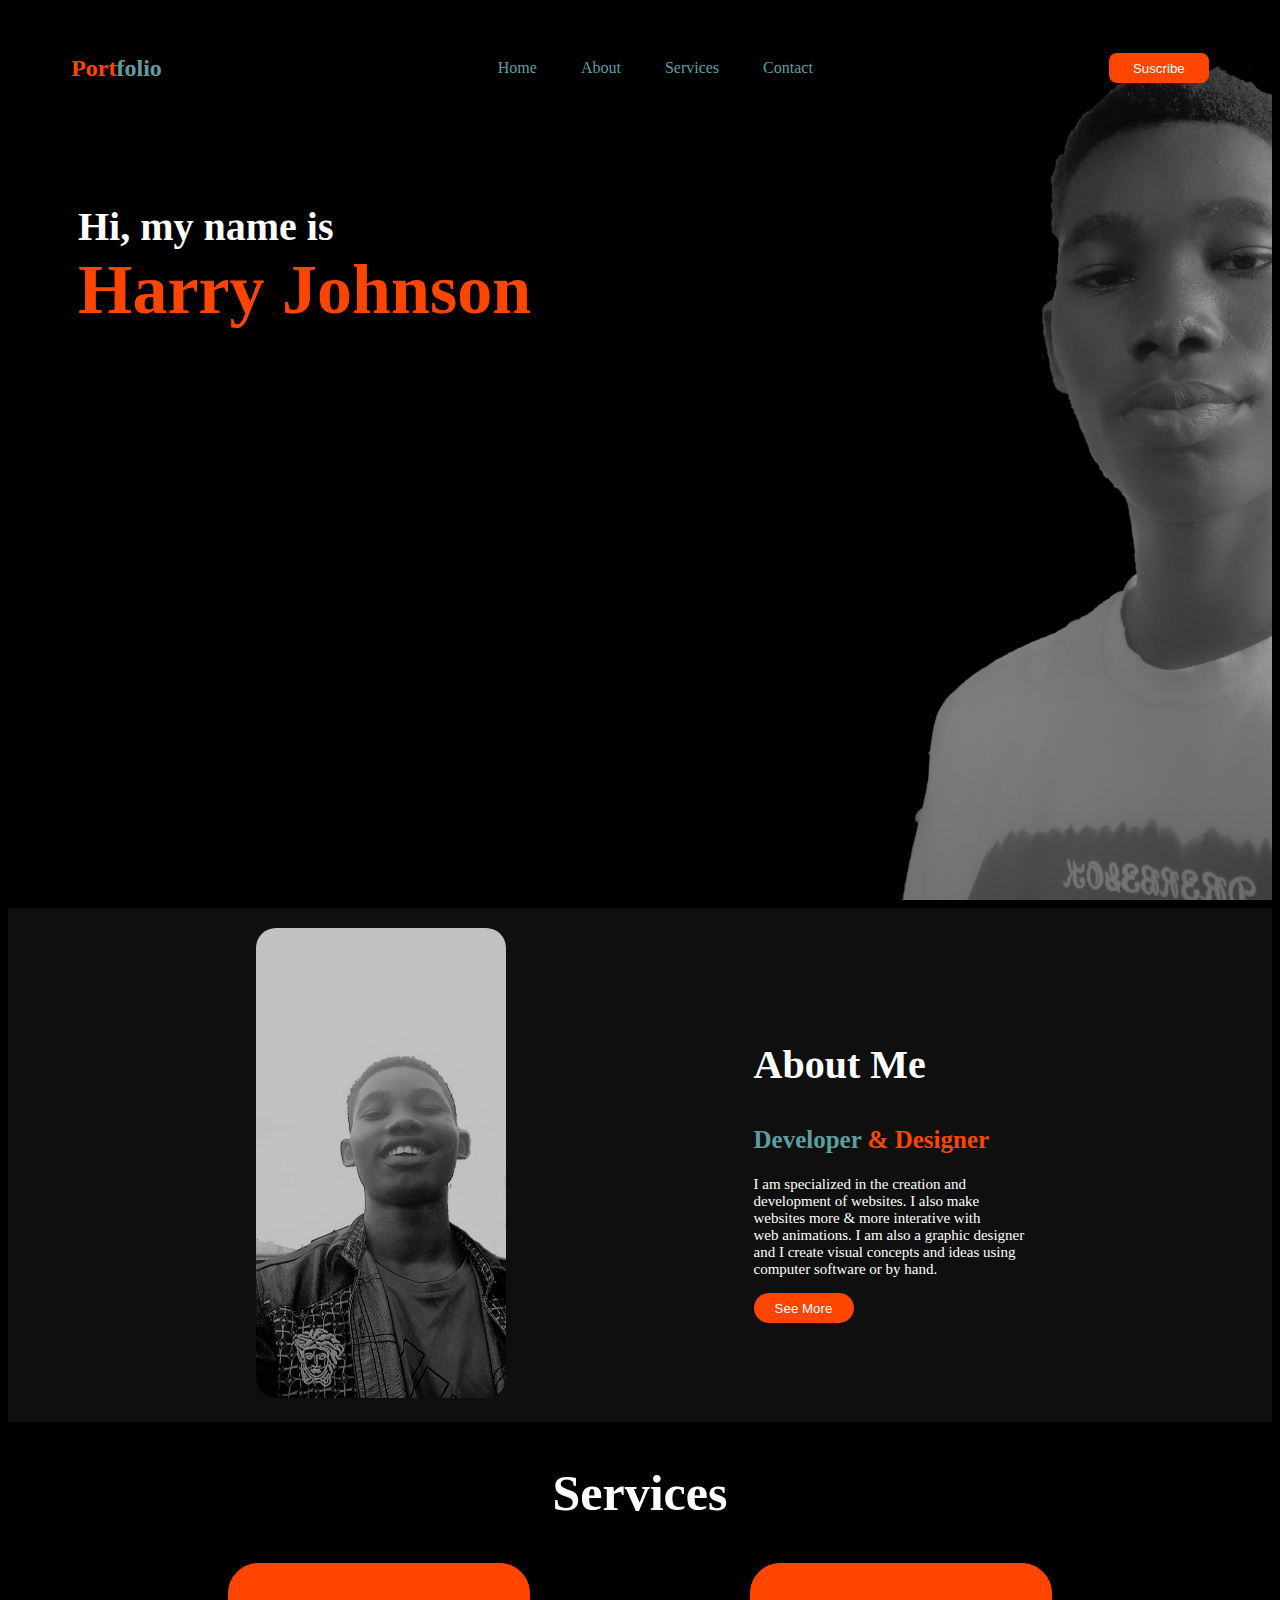
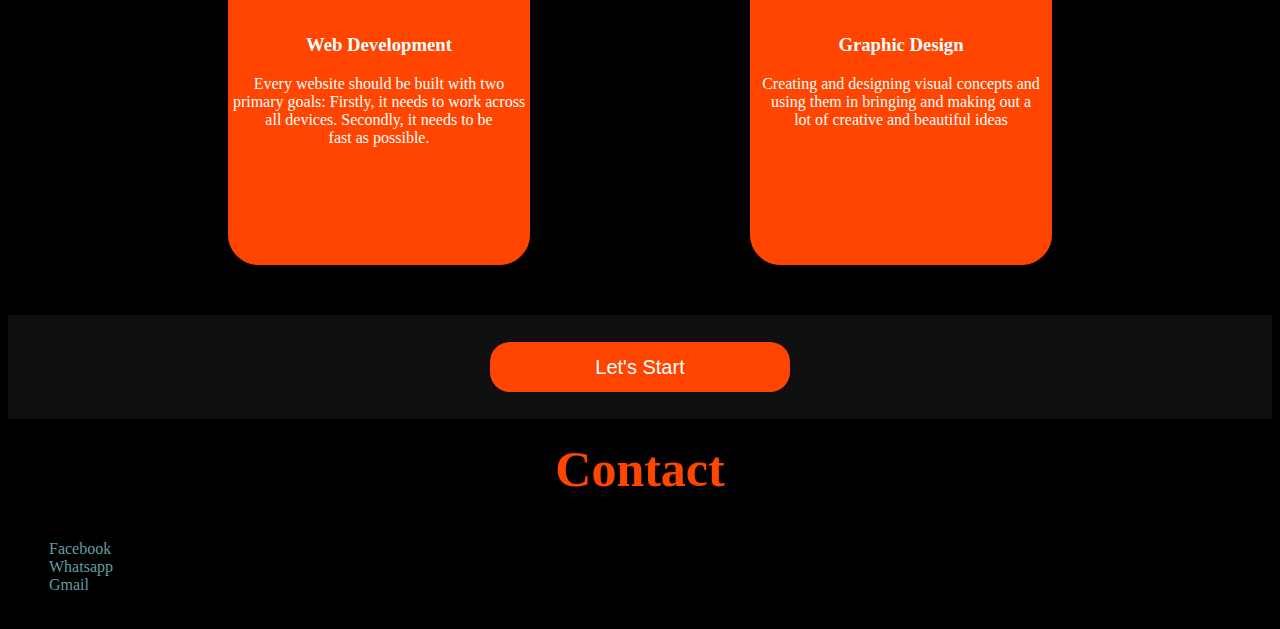
==== index.html @ 8c21160b "Add files via upload" ====
<!DOCTYPE html>
<html lang="en">
<head>
    <meta charset="UTF-8">
    <meta http-equiv="X-UA-Compatible" content="IE=edge">
    <meta name="viewport" content="width=device-width, initial-scale=1.0">
    <title>My Portfolio</title>
    <link rel="stylesheet" href="style.css">

    <link rel="stylesheet" href="https://cdnjs.cloudflare.com/ajax/libs/font-awesome/6.2.0/css/all.min.css"
     integrity="sha512-xh6O/CkQoPOWDdYTDqeRdPCVd1SpvCA9XXcUnZS2FmJNp1coAFzvtCN9BmamE+4aHK8yyUHUSCcJHgXloTyT2A=="
     crossorigin="anonymous" referrerpolicy="no-referrer" />
</head>
<body class="hasd">
    <div class="gpp">
        <nav>
            <h2 class="fum"><span>Port</span>folio</h2>
            <ul>
                <li><a href="index.html">Home</a></li>
                <li><a href="about.html">About</a></li>
                <li><a href="services.html">Services</a></li>
                <li><a href="contact.html">Contact</a></li>
            </ul>
            <a href="" class="ddd"><button>Suscribe</button></a>
        </nav>
        <div class="daz">
            <h1>Hi, my name is <br><span id="name1">Harry Johnson</span></h1>
        </div>
    </div>
    <div class="vax">
        <div class="aac">
            <img src="./my photo.png" alt="" width="250px" height="470px">
        </div>
        <div class="bg">
            <h4>About Me</h4>
            <h5>Developer <span>& Designer</span></h5>
            <p>
                I am specialized in the creation and <br>
                development of websites. I also make <br>
                websites more & more interative with <br> 
                web animations. I am also a graphic designer <br>
                and I create visual concepts and ideas using <br>
                computer software or by hand. 
            </p>
            <a href="about.html"><button>See More</button></a>
        </div>
    </div>
    <div class="dok">
        <h2>Services</h2>
        <div class="hoo">
            <div>
                <h3>Web Development</h3>
                <p>
                    Every website should be built with two primary goals: Firstly, it needs
                    to work across all devices. Secondly, it needs to be <br> fast as possible.
                </p>
            </div>
            <div>
                <h3>Graphic Design</h3>
                <p>
                    Creating and designing visual concepts and using them in bringing 
                    and making out a <br> lot of creative and beautiful ideas   
                </p>
            </div>
        </div>
    </div>
    <div class="wer">
        <center><a href="services.html"><button>Let's Start</button></a></center>
    </div>
    <div class="szx">
        <h2>Contact</h2>
        <ul>
            <li>Facebook</li>
            <li>Whatsapp</li>
            <li>Gmail</li>
        </ul>     
    </div>
</body>
</html>
---- style.css ----
.hasd{
    background-color: black;
}
.gpp{
    height: 100vh;
    background-image: url("photorr.png");
    background-size: cover;
    background-repeat: no-repeat;
    background-position: center;
    background-attachment: fixed;
}
nav{
    display: flex;
    justify-content: space-between;
    align-items: center;
    padding-top: 25px;
    padding-left: 5%;
    padding-right: 5%;
    flex-wrap: wrap;
}
nav ul li{
    list-style-type: none;
    display: inline-block;
    padding: 10px 20px;
    transition: 5s;
}
nav ul li a{
    text-decoration: none;
    color: cadetblue;

}
nav ul li a:hover{
    color: orangered;
}
.ddd button{
    color: white;
    background-color: orangered;
    border-radius: 8px;
    border: none;
    width: 100px;
    height: 30px;
    cursor: pointer;
   transition: transform .4s;
}
.ddd button:hover{
    transform: scale(1.2);
}
.fum{
    color: cadetblue;
}
span{
    color: orangered;
}
#name1{
    font-size: 70px;
}
.daz h1{
    color: white;
    font-size: 40px;
    padding-left: 70px;
    margin-top: 100px;
    transition: 5s;
}
.vax{
    display: flex;
    justify-content: space-evenly;
    flex-wrap: wrap;
    background-color: rgb(15, 15, 15);
}
.aac img{
    margin-top: 20px;
    border-radius: 20px;
    margin-bottom: 20px;
    transition: 5s;
}
.bg{
    margin-top: 80px;
    transition: 5s;
}
.bg h4{
    color: white;
    font-size: 40px;
}
.bg h5{
    color: cadetblue;
    font-size: 25px;
    margin-top: -15px;
}
.bg p{
    color: white;
    font-size: 15px;
    margin-top: -20px;
}
.bg button{
    color: white;
    background-color: orangered;
    border-radius: 20px;
    border: none;
    width: 100px;
    height: 30px;
    cursor: pointer;
   transition: transform, 500ms;
   margin-bottom: 30px;
}
.bg button:hover{
    transform: scale(1.2);
}
.dok{
    display: flex;
    flex-direction: column;
    flex-wrap: wrap;
    background-color: black;
}
.hoo{
    display: flex;
    flex-wrap: wrap;
    justify-content: space-evenly;
}
.hoo div{
    border: 1px solid orangered;
    width: 300px;
    background-color: orangered;
    color: white;
    height: 300px;
    margin-bottom: 50px;
    border-radius: 30px;
    text-align: center;
    transition: 2s;
}
.dok h2{
    text-align: center;
    font-size: 50px;
    color: white;
}
.hoo div h3{
    margin-top: 70px;
}
.hoo button{
    background-color: white;
    color: orangered;
    width: 150px;
    height: 30px;
    border-radius: 20px;
    transition: 500ms;
    border: none;
    margin-top: 20px;
}
.hoo button:hover{
    border: 1px solid white;
    background-color: transparent;
    color: white;
    cursor: pointer;
}
.wer{
    background-color: rgb(15, 15, 15);
    height: 100px;
    border: 2px solid rgb(15, 15, 15);
}
.wer button{
    margin-top: 25px;
    width: 300px;
    height: 50px;
    background-color: orangered;
    color: white;
    border: none;
    border-radius: 20px;
    font-size: 20px;
    transition: transform, 500ms;
    cursor: pointer;
}
.wer button:hover{
    background-color: transparent;
    border: 1px solid orangered;
    color: orangered;
    transform: scale(1.1);
}
.szx{
    background-color: black;
    height: 200px;
    justify-content: center;
    border: 1px solid black;
}
.szx h2{
    font-size: 50px;
    color: orangered;
    margin-top: 20px;
    text-align: center;
}
.szx li{
    color: cadetblue;
    list-style-type: none;
}
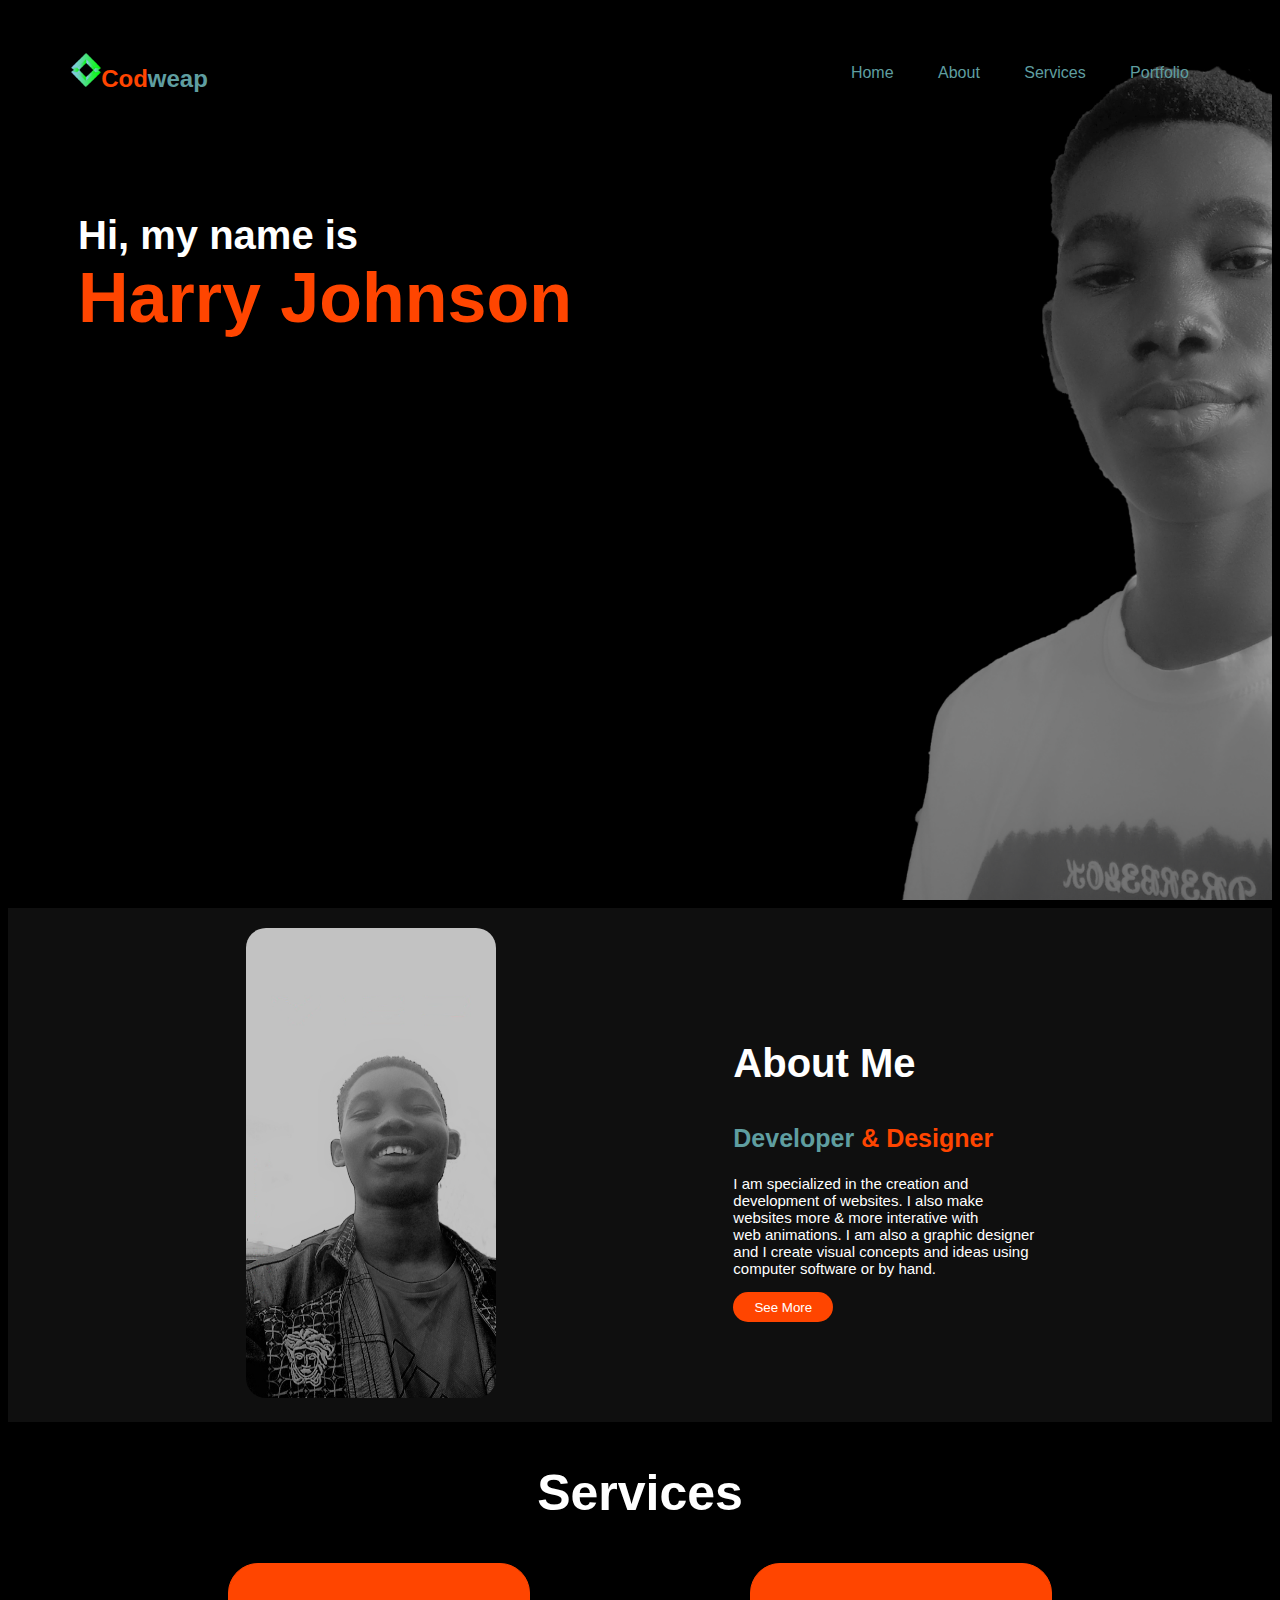
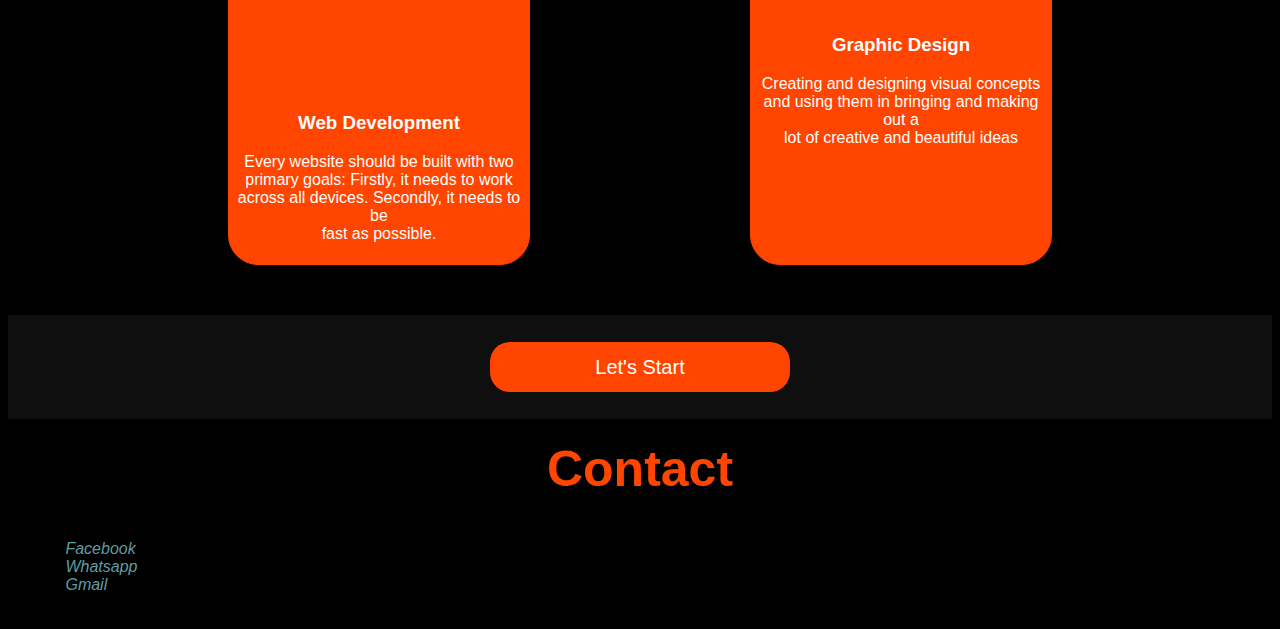
==== commit 97ecc8a9: "Add files via upload" ====
--- a/index.html
+++ b/index.html
@@ -5,7 +5,11 @@
     <meta http-equiv="X-UA-Compatible" content="IE=edge">
     <meta name="viewport" content="width=device-width, initial-scale=1.0">
     <title>My Portfolio</title>
+    <link rel="shortcut icon" href="./Green pastures.png" type="image/x-icon">
     <link rel="stylesheet" href="style.css">
+
+    <link rel="stylesheet" href="./font-awesome-4.7.0/css/font-awesome.css">
+    <link rel="stylesheet" href="./font-awesome-4.7.0/css/font-awesome.min.css">
 
     <link rel="stylesheet" href="https://cdnjs.cloudflare.com/ajax/libs/font-awesome/6.2.0/css/all.min.css"
      integrity="sha512-xh6O/CkQoPOWDdYTDqeRdPCVd1SpvCA9XXcUnZS2FmJNp1coAFzvtCN9BmamE+4aHK8yyUHUSCcJHgXloTyT2A=="
@@ -14,15 +18,25 @@
 <body class="hasd">
     <div class="gpp">
         <nav>
-            <h2 class="fum"><span>Port</span>folio</h2>
-            <ul>
+            <h2 class="fum"><img src="./RAte.png" alt="" width="30px"><span>Cod</span>weap</h2>
+            <ul class="ul">
                 <li><a href="index.html">Home</a></li>
                 <li><a href="about.html">About</a></li>
                 <li><a href="services.html">Services</a></li>
-                <li><a href="contact.html">Contact</a></li>
+                <li><a href="contact.html">Portfolio</a></li>
             </ul>
-            <a href="" class="ddd"><button>Suscribe</button></a>
+            <div class="goat">
+                <div class="port"></div>
+                <div class="port"></div>
+                <div class="port"></div>
+            </div>
         </nav>
+        <ul class="foppus">
+            <li><a href="index.html">Home</a></li>
+            <li><a href="about.html">About</a></li>
+            <li><a href="services.html">Services</a></li>
+            <li><a href="contact.html">Portfolio</a></li>
+        </ul>
         <div class="daz">
             <h1>Hi, my name is <br><span id="name1">Harry Johnson</span></h1>
         </div>
@@ -49,6 +63,7 @@
         <h2>Services</h2>
         <div class="hoo">
             <div>
+                <i class="fa-solid fa-bell"></i>
                 <h3>Web Development</h3>
                 <p>
                     Every website should be built with two primary goals: Firstly, it needs
@@ -56,6 +71,7 @@
                 </p>
             </div>
             <div>
+                <i class="fa-solid fa-house"></i>
                 <h3>Graphic Design</h3>
                 <p>
                     Creating and designing visual concepts and using them in bringing 
@@ -70,10 +86,12 @@
     <div class="szx">
         <h2>Contact</h2>
         <ul>
-            <li>Facebook</li>
-            <li>Whatsapp</li>
-            <li>Gmail</li>
+            <li><a href="https://www.facebook.com/profile.php?id=100081948844234"><i class="fa-brands fa-facebook">              Facebook</i></a></li>
+            <li><a href="https://wa.me/2349074100537?text=Hello%20I'm%200AHarry%20Ebitimi___and%20you%20___"><i class="fa-brands fa-whatsapp">              Whatsapp</i></a></li>
+            <li><a href="mailto:weapons.hj777@gmail.com"><i class="fa-regular fa-envelope">             Gmail</i></a></li>
         </ul>     
     </div>
+
+    <script src="./index.js"></script>
 </body>
 </html>--- a/style.css
+++ b/style.css
@@ -1,5 +1,6 @@
 .hasd{
     background-color: black;
+    font-family: Arial;
 }
 .gpp{
     height: 100vh;
@@ -9,6 +10,41 @@
     background-position: center;
     background-attachment: fixed;
 }
+.goat{
+    border: 1px solid cadetblue;
+    border-radius: 5px;
+    width: 35px;
+    transition: transform 30ms;
+    left: 380px;
+}
+.goat:hover{
+    background-color: orangered;
+    border: 1px solid orangered;
+}
+.port{
+    width: 5px;
+    height: 5px;
+    border-radius: 100%;
+    background-color: cadetblue;
+    margin-bottom: 3px;
+    margin-left: 15px;
+    margin-top: 3px;
+}
+.foppus{
+    text-align: right;
+    margin-right: 30px;
+    display: none;
+}
+.foppus li{
+    list-style-type: none;
+}
+.foppus a{
+    text-decoration: none;
+    color: cadetblue;
+}
+.foppus a:hover{
+    color: orangered;
+}
 nav{
     display: flex;
     justify-content: space-between;
@@ -127,6 +163,11 @@
     text-align: center;
     transition: 2s;
 }
+.hoo i{
+    font-size: 50px;
+    display: block;
+    margin-top: 20px;
+}
 .dok h2{
     text-align: center;
     font-size: 50px;
@@ -177,7 +218,6 @@
 .szx{
     background-color: black;
     height: 200px;
-    justify-content: center;
     border: 1px solid black;
 }
 .szx h2{
@@ -190,3 +230,38 @@
     color: cadetblue;
     list-style-type: none;
 }
+.szx a{
+    text-decoration: none;
+    color: cadetblue;
+}
+.szx a:hover{
+    color: orangered;
+}
+@media screen and (max-width: 800px){
+    .ul{
+        display: none;
+    }
+    .fokpe{
+        display: block;
+        background-color: rgba(255, 68, 0, 0.525);
+        border: 2px solid transparent;
+        width: 100px;
+        height: 100%;
+        position: fixed;
+        left: 300px;
+        text-align: center;
+        margin-top: -20px;
+        transition: 1s;
+    }
+    .fokpe li{
+        margin-top: 20px;
+    } 
+    .fokpe a:hover{
+        color: white;
+    }
+}
+@media screen and (min-width: 800px){
+    .goat{
+        display: none;
+    }
+}
